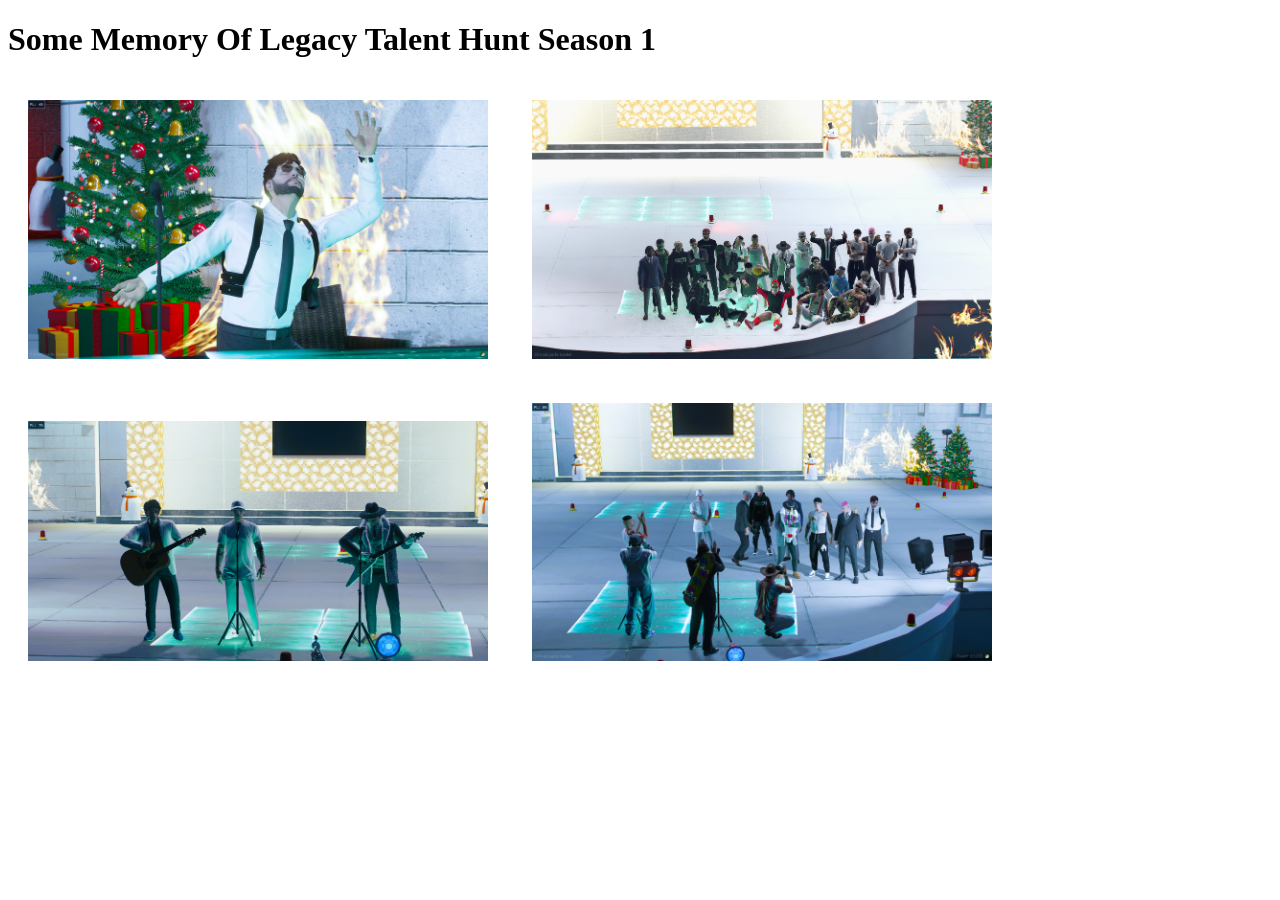
==== photos.html @ 8f175df3 "Initial commit" ====
<!DOCTYPE html>
<html lang="en">
<head>
    <meta charset="UTF-8">
    <meta name="viewport" content="width=device-width, initial-scale=1.0">
    <title>Photos</title>
</head>
<body>
    <h1>Some Memory Of Legacy Talent Hunt Season 1</h1>
    <div>
        <img src="Memory1.png" alt="Legacy Talent Hunt 1" style="width: 460px; margin: 20px;">
        <img src="Memory2.png" alt="Legacy Talent Hunt 2" style="width: 460px; margin: 20px;">
        <img src="Memory3.png" alt="Legacy Talent Hunt 3" style="width: 460px; margin: 20px;">
        <img src="Memory4.png" alt="Legacy Talent Hunt 4" style="width: 460px; margin: 20px;">

    </div>
</body>
</html>
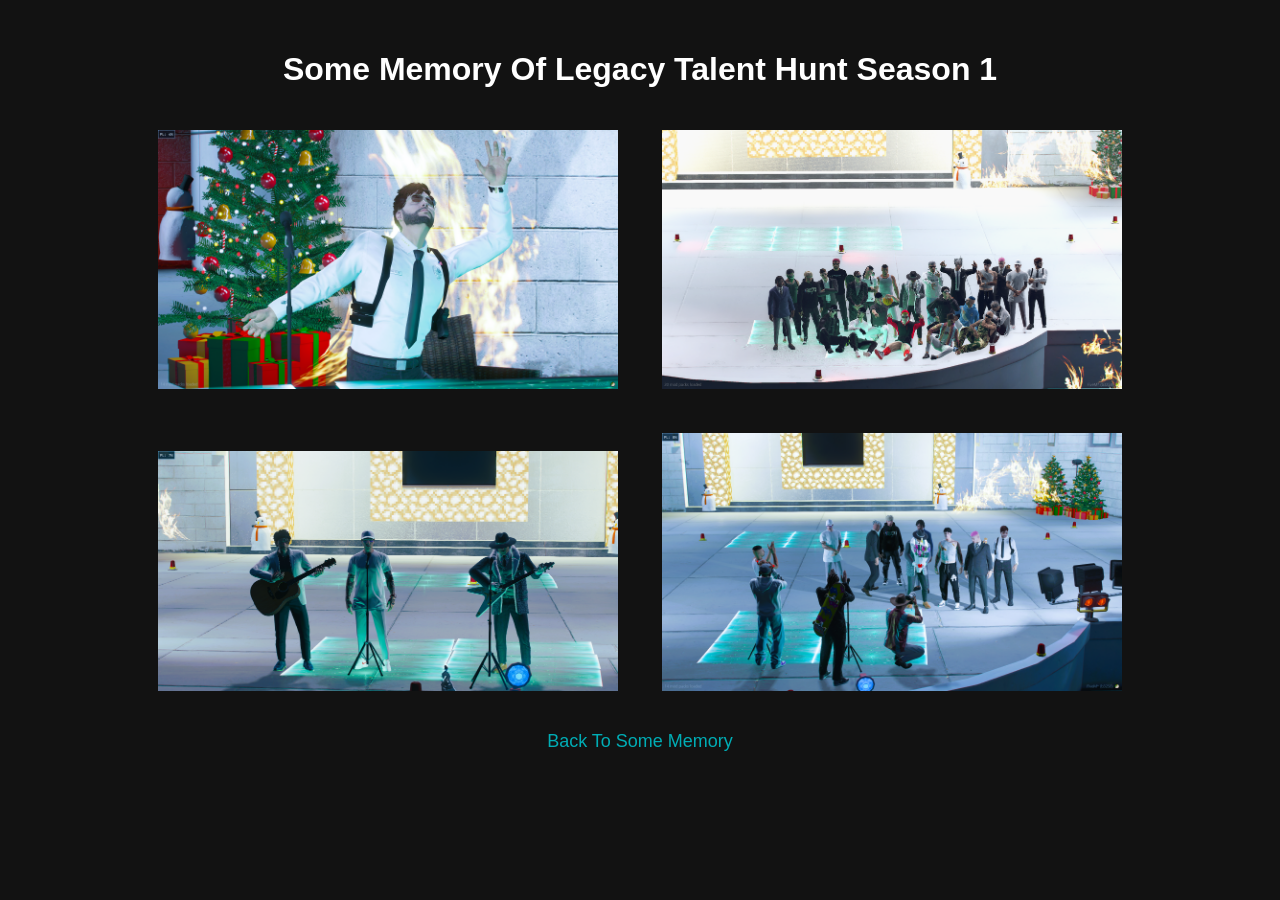
==== commit da65c8c2: "main" ====
--- a/photos.html
+++ b/photos.html
@@ -3,7 +3,67 @@
 <head>
     <meta charset="UTF-8">
     <meta name="viewport" content="width=device-width, initial-scale=1.0">
-    <title>Photos</title>
+    <title>Legacy Talent Hunt Registration</title>
+    <style>
+        body {
+            font-family: 'Lato', sans-serif;
+            background-color: #121212;
+            color: #ffffff;
+            margin: 0;
+            padding: 30px;
+            text-align: center;
+        }
+        .container {
+            max-width: 600px;
+            margin: auto;
+            background: #1e1e1e;
+            padding: 30px;
+            border-radius: 10px;
+            box-shadow: 0 5px 15px rgba(0, 0, 0, 0.3);
+        }
+        input, select, textarea, button {
+            width: 100%;
+            margin: 10px 0;
+            padding: 12px;
+            border: none;
+            border-radius: 5px;
+            font-size: 16px;
+        }
+        input, select, textarea {
+            background: #2a2a2a;
+            color: #ffffff;
+        }
+        button {
+            background-color: #28a745;
+            color: white;
+            cursor: pointer;
+        }
+        button:hover {
+            background-color: #218838;
+        }
+        label {
+            display: block;
+            margin-top: 10px;
+            font-size: 16px;
+        }
+        a {
+            color: #00adb5;
+            text-decoration: none;
+            font-size: 18px;
+        }
+        a:hover {
+            color: #00ddff;
+        }
+        .terms-container {
+            margin-top: 20px;
+            text-align: left;
+            background: #2a2a2a;
+            padding: 15px;
+            border-radius: 5px;
+            font-size: 14px;
+            color: #ccc;
+        }
+    </style>
 </head>
 <body>
     <h1>Some Memory Of Legacy Talent Hunt Season 1</h1>
@@ -12,7 +72,8 @@
         <img src="Memory2.png" alt="Legacy Talent Hunt 2" style="width: 460px; margin: 20px;">
         <img src="Memory3.png" alt="Legacy Talent Hunt 3" style="width: 460px; margin: 20px;">
         <img src="Memory4.png" alt="Legacy Talent Hunt 4" style="width: 460px; margin: 20px;">
-
+       
+        <p><a href="project.html">Back To Some Memory</a></p>
     </div>
 </body>
 </html>
